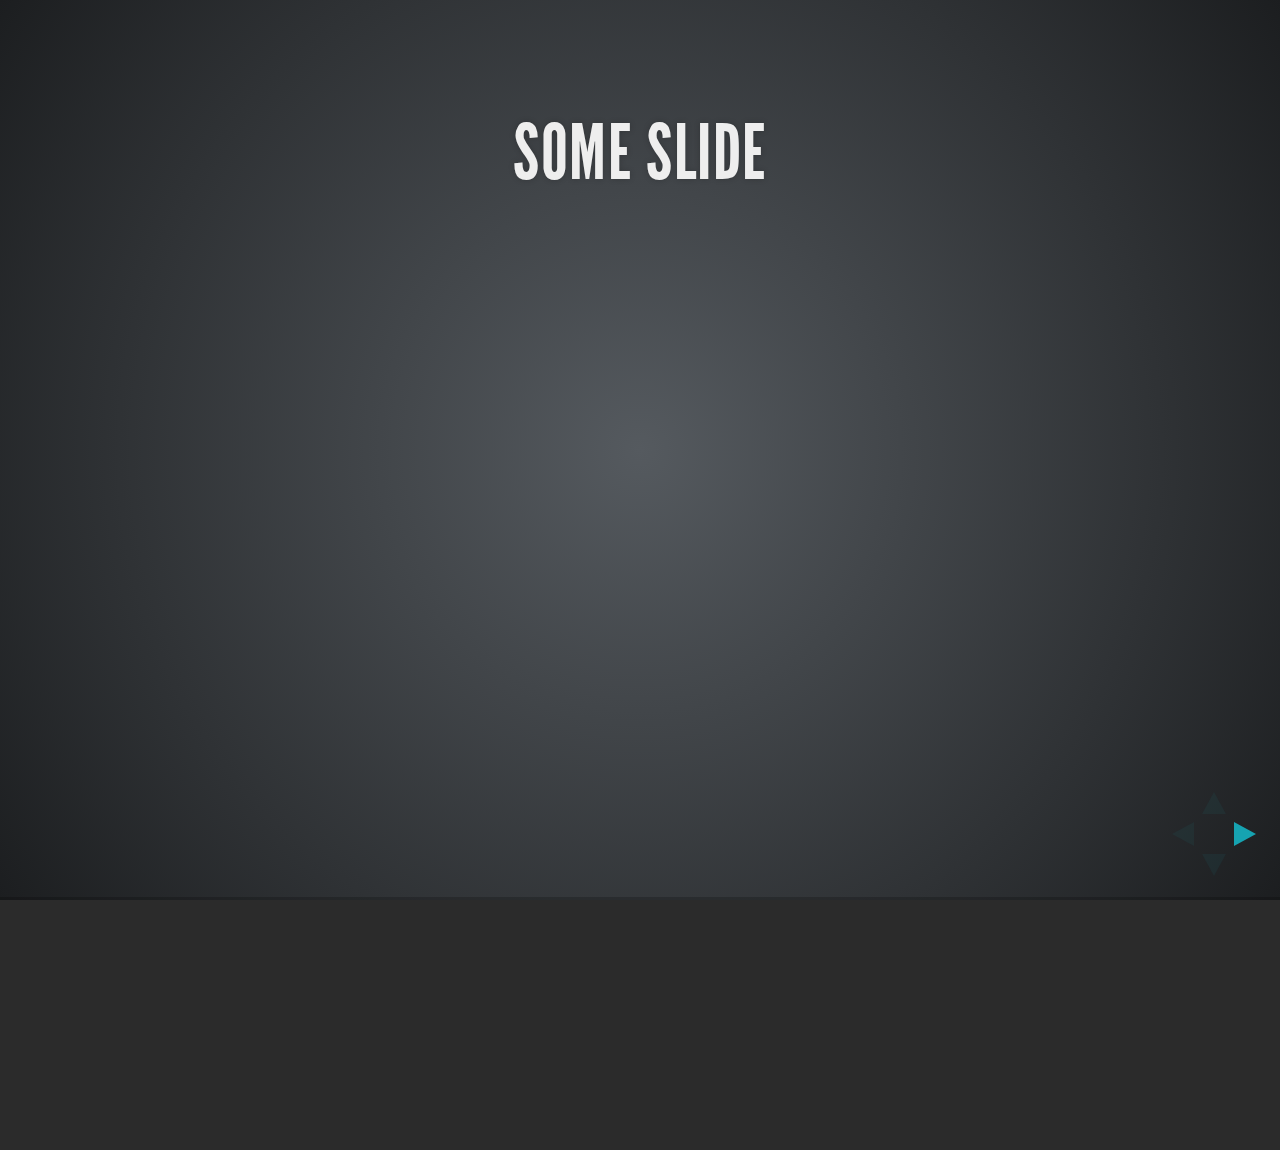
==== 2013-09-14-zgphp-travis/index.html @ 98d449c8 "Initial import" ====
<!doctype html>
<html lang="en">

    <head>
        <meta charset="utf-8">

        <title>Travis CI - Ivan Habunek</title>

        <link rel="stylesheet" href="../reveal.js/css/reveal.css">
        <link rel="stylesheet" href="../reveal.js/css/theme/default.css" id="theme">
        <link rel="stylesheet" href="../reveal.js/lib/css/zenburn.css">
        <link rel="stylesheet" href="style.css">
    </head>

    <body>
        <div class="reveal">

            <div class="slides">
<section>
    <h2>Some Slide</h2>

    <aside class="notes">
        Oh hey, these are some notes. They'll be hidden in your presentation, but you can see them if you open the speaker notes window (hit 's' on your keyboard).
    </aside>
</section>
<section>
    <img class="stretch" src="images/travis-profile.png"></video>
</section>
                <section data-markdown="content.md" data-separator="^\n\n\n" data-vertical="^\n\n"></section>
            </div>
        </div>

        <script src="../reveal.js/lib/js/head.min.js"></script>
        <script src="../reveal.js/js/reveal.js"></script>

        <script>
            Reveal.initialize({
                controls: true,
                progress: true,
                history: true,
                keyboard: true,
                center: false,
                transition: 'linear', // default/cube/page/concave/zoom/linear/fade/none

                // theme: Reveal.getQueryHash().theme,
                // transition: Reveal.getQueryHash().transition || 'default',

                dependencies: [
                    { src: '../reveal.js/lib/js/classList.js', condition: function() { return !document.body.classList; } },
                    { src: '../reveal.js/plugin/markdown/marked.js', condition: function() { return !!document.querySelector( '[data-markdown]' ); } },
                    { src: '../reveal.js/plugin/markdown/markdown.js', condition: function() { return !!document.querySelector( '[data-markdown]' ); } },
                    { src: '../reveal.js/plugin/highlight/highlight.js', async: true, callback: function() { hljs.initHighlightingOnLoad(); } }
                ]
            });

        </script>

    </body>
</html>
---- reveal.js/css/reveal.css ----
@charset "UTF-8";

/*!
 * reveal.js
 * http://lab.hakim.se/reveal-js
 * MIT licensed
 *
 * Copyright (C) 2013 Hakim El Hattab, http://hakim.se
 */


/*********************************************
 * RESET STYLES
 *********************************************/

html, body, .reveal div, .reveal span, .reveal applet, .reveal object, .reveal iframe,
.reveal h1, .reveal h2, .reveal h3, .reveal h4, .reveal h5, .reveal h6, .reveal p, .reveal blockquote, .reveal pre,
.reveal a, .reveal abbr, .reveal acronym, .reveal address, .reveal big, .reveal cite, .reveal code,
.reveal del, .reveal dfn, .reveal em, .reveal img, .reveal ins, .reveal kbd, .reveal q, .reveal s, .reveal samp,
.reveal small, .reveal strike, .reveal strong, .reveal sub, .reveal sup, .reveal tt, .reveal var,
.reveal b, .reveal u, .reveal i, .reveal center,
.reveal dl, .reveal dt, .reveal dd, .reveal ol, .reveal ul, .reveal li,
.reveal fieldset, .reveal form, .reveal label, .reveal legend,
.reveal table, .reveal caption, .reveal tbody, .reveal tfoot, .reveal thead, .reveal tr, .reveal th, .reveal td,
.reveal article, .reveal aside, .reveal canvas, .reveal details, .reveal embed,
.reveal figure, .reveal figcaption, .reveal footer, .reveal header, .reveal hgroup,
.reveal menu, .reveal nav, .reveal output, .reveal ruby, .reveal section, .reveal summary,
.reveal time, .reveal mark, .reveal audio, video {
	margin: 0;
	padding: 0;
	border: 0;
	font-size: 100%;
	font: inherit;
	vertical-align: baseline;
}

.reveal article, .reveal aside, .reveal details, .reveal figcaption, .reveal figure,
.reveal footer, .reveal header, .reveal hgroup, .reveal menu, .reveal nav, .reveal section {
	display: block;
}


/*********************************************
 * GLOBAL STYLES
 *********************************************/

html,
body {
	width: 100%;
	height: 100%;
	overflow: hidden;
}

body {
	position: relative;
	line-height: 1;
}

::selection {
	background: #FF5E99;
	color: #fff;
	text-shadow: none;
}


/*********************************************
 * HEADERS
 *********************************************/

.reveal h1,
.reveal h2,
.reveal h3,
.reveal h4,
.reveal h5,
.reveal h6 {
	-webkit-hyphens: auto;
	   -moz-hyphens: auto;
	        hyphens: auto;

	word-wrap: break-word;
	line-height: 1;
}

.reveal h1 { font-size: 3.77em; }
.reveal h2 { font-size: 2.11em;	}
.reveal h3 { font-size: 1.55em;	}
.reveal h4 { font-size: 1em;	}


/*********************************************
 * VIEW FRAGMENTS
 *********************************************/

.reveal .slides section .fragment {
	opacity: 0;

	-webkit-transition: all .2s ease;
	   -moz-transition: all .2s ease;
	    -ms-transition: all .2s ease;
	     -o-transition: all .2s ease;
	        transition: all .2s ease;
}
	.reveal .slides section .fragment.visible {
		opacity: 1;
	}

.reveal .slides section .fragment.grow {
	opacity: 1;
}
	.reveal .slides section .fragment.grow.visible {
		-webkit-transform: scale( 1.3 );
		   -moz-transform: scale( 1.3 );
		    -ms-transform: scale( 1.3 );
		     -o-transform: scale( 1.3 );
		        transform: scale( 1.3 );
	}

.reveal .slides section .fragment.shrink {
	opacity: 1;
}
	.reveal .slides section .fragment.shrink.visible {
		-webkit-transform: scale( 0.7 );
		   -moz-transform: scale( 0.7 );
		    -ms-transform: scale( 0.7 );
		     -o-transform: scale( 0.7 );
		        transform: scale( 0.7 );
	}

.reveal .slides section .fragment.zoom-in {
	opacity: 0;

	-webkit-transform: scale( 0.1 );
	   -moz-transform: scale( 0.1 );
	    -ms-transform: scale( 0.1 );
	     -o-transform: scale( 0.1 );
	        transform: scale( 0.1 );
}

	.reveal .slides section .fragment.zoom-in.visible {
		opacity: 1;

		-webkit-transform: scale( 1 );
		   -moz-transform: scale( 1 );
		    -ms-transform: scale( 1 );
		     -o-transform: scale( 1 );
		        transform: scale( 1 );
	}

.reveal .slides section .fragment.roll-in {
	opacity: 0;

	-webkit-transform: rotateX( 90deg );
	   -moz-transform: rotateX( 90deg );
	    -ms-transform: rotateX( 90deg );
	     -o-transform: rotateX( 90deg );
	        transform: rotateX( 90deg );
}
	.reveal .slides section .fragment.roll-in.visible {
		opacity: 1;

		-webkit-transform: rotateX( 0 );
		   -moz-transform: rotateX( 0 );
		    -ms-transform: rotateX( 0 );
		     -o-transform: rotateX( 0 );
		        transform: rotateX( 0 );
	}

.reveal .slides section .fragment.fade-out {
	opacity: 1;
}
	.reveal .slides section .fragment.fade-out.visible {
		opacity: 0;
	}

.reveal .slides section .fragment.semi-fade-out {
	opacity: 1;
}
	.reveal .slides section .fragment.semi-fade-out.visible {
		opacity: 0.5;
	}

.reveal .slides section .fragment.highlight-red,
.reveal .slides section .fragment.highlight-green,
.reveal .slides section .fragment.highlight-blue {
	opacity: 1;
}
	.reveal .slides section .fragment.highlight-red.visible {
		color: #ff2c2d
	}
	.reveal .slides section .fragment.highlight-green.visible {
		color: #17ff2e;
	}
	.reveal .slides section .fragment.highlight-blue.visible {
		color: #1b91ff;
	}


/*********************************************
 * DEFAULT ELEMENT STYLES
 *********************************************/

/* Fixes issue in Chrome where italic fonts did not appear when printing to PDF */
.reveal:after {
  content: '';
  font-style: italic;
}

.reveal iframe {
	z-index: 1;
}

/* Ensure certain elements are never larger than the slide itself */
.reveal img,
.reveal video,
.reveal iframe {
	max-width: 95%;
	max-height: 95%;
}

/** Prevents layering issues in certain browser/transition combinations */
.reveal a {
	position: relative;
}

.reveal strong,
.reveal b {
	font-weight: bold;
}

.reveal em,
.reveal i {
	font-style: italic;
}

.reveal ol,
.reveal ul {
	display: inline-block;

	text-align: left;
	margin: 0 0 0 1em;
}

.reveal ol {
	list-style-type: decimal;
}

.reveal ul {
	list-style-type: disc;
}

.reveal ul ul {
	list-style-type: square;
}

.reveal ul ul ul {
	list-style-type: circle;
}

.reveal ul ul,
.reveal ul ol,
.reveal ol ol,
.reveal ol ul {
	display: block;
	margin-left: 40px;
}

.reveal p {
	margin-bottom: 10px;
	line-height: 1.2em;
}

.reveal q,
.reveal blockquote {
	quotes: none;
}

.reveal blockquote {
	display: block;
	position: relative;
	width: 70%;
	margin: 5px auto;
	padding: 5px;

	font-style: italic;
	background: rgba(255, 255, 255, 0.05);
	box-shadow: 0px 0px 2px rgba(0,0,0,0.2);
}
	.reveal blockquote p:first-child,
	.reveal blockquote p:last-child {
		display: inline-block;
	}

.reveal q {
	font-style: italic;
}

.reveal pre {
	display: block;
	position: relative;
	width: 90%;
	margin: 15px auto;

	text-align: left;
	font-size: 0.55em;
	font-family: monospace;
	line-height: 1.2em;

	word-wrap: break-word;

	box-shadow: 0px 0px 6px rgba(0,0,0,0.3);
}
.reveal code {
	font-family: monospace;
}
.reveal pre code {
	padding: 5px;
	overflow: auto;
	max-height: 400px;
	word-wrap: normal;
}
.reveal pre.stretch code {
	height: 100%;
	max-height: 100%;

	-webkit-box-sizing: border-box;
	   -moz-box-sizing: border-box;
	        box-sizing: border-box;
}

.reveal table th,
.reveal table td {
	text-align: left;
	padding-right: .3em;
}

.reveal table th {
	text-shadow: rgb(255,255,255) 1px 1px 2px;
}

.reveal sup {
	vertical-align: super;
}
.reveal sub {
	vertical-align: sub;
}

.reveal small {
	display: inline-block;
	font-size: 0.6em;
	line-height: 1.2em;
	vertical-align: top;
}

.reveal small * {
	vertical-align: top;
}

.reveal .stretch {
	max-width: none;
	max-height: none;
}


/*********************************************
 * CONTROLS
 *********************************************/

.reveal .controls {
	display: none;
	position: fixed;
	width: 110px;
	height: 110px;
	z-index: 30;
	right: 10px;
	bottom: 10px;
}

.reveal .controls div {
	position: absolute;
	opacity: 0.05;
	width: 0;
	height: 0;
	border: 12px solid transparent;

	-moz-transform: scale(.9999);

	-webkit-transition: all 0.2s ease;
	   -moz-transition: all 0.2s ease;
	    -ms-transition: all 0.2s ease;
	     -o-transition: all 0.2s ease;
	        transition: all 0.2s ease;
}

.reveal .controls div.enabled {
	opacity: 0.7;
	cursor: pointer;
}

.reveal .controls div.enabled:active {
	margin-top: 1px;
}

	.reveal .controls div.navigate-left {
		top: 42px;

		border-right-width: 22px;
		border-right-color: #eee;
	}
		.reveal .controls div.navigate-left.fragmented {
			opacity: 0.3;
		}

	.reveal .controls div.navigate-right {
		left: 74px;
		top: 42px;

		border-left-width: 22px;
		border-left-color: #eee;
	}
		.reveal .controls div.navigate-right.fragmented {
			opacity: 0.3;
		}

	.reveal .controls div.navigate-up {
		left: 42px;

		border-bottom-width: 22px;
		border-bottom-color: #eee;
	}
		.reveal .controls div.navigate-up.fragmented {
			opacity: 0.3;
		}

	.reveal .controls div.navigate-down {
		left: 42px;
		top: 74px;

		border-top-width: 22px;
		border-top-color: #eee;
	}
		.reveal .controls div.navigate-down.fragmented {
			opacity: 0.3;
		}


/*********************************************
 * PROGRESS BAR
 *********************************************/

.reveal .progress {
	position: fixed;
	display: none;
	height: 3px;
	width: 100%;
	bottom: 0;
	left: 0;
	z-index: 10;
}
	.reveal .progress:after {
		content: '';
		display: 'block';
		position: absolute;
		height: 20px;
		width: 100%;
		top: -20px;
	}
	.reveal .progress span {
		display: block;
		height: 100%;
		width: 0px;

		-webkit-transition: width 800ms cubic-bezier(0.260, 0.860, 0.440, 0.985);
		   -moz-transition: width 800ms cubic-bezier(0.260, 0.860, 0.440, 0.985);
		    -ms-transition: width 800ms cubic-bezier(0.260, 0.860, 0.440, 0.985);
		     -o-transition: width 800ms cubic-bezier(0.260, 0.860, 0.440, 0.985);
		        transition: width 800ms cubic-bezier(0.260, 0.860, 0.440, 0.985);
	}


/*********************************************
 * SLIDES
 *********************************************/

.reveal {
	position: relative;
	width: 100%;
	height: 100%;

	-ms-touch-action: none;
}

.reveal .slides {
	position: absolute;
	width: 100%;
	height: 100%;
	left: 50%;
	top: 50%;

	overflow: visible;
	z-index: 1;
	text-align: center;

	-webkit-transition: -webkit-perspective .4s ease;
	   -moz-transition: -moz-perspective .4s ease;
	    -ms-transition: -ms-perspective .4s ease;
	     -o-transition: -o-perspective .4s ease;
	        transition: perspective .4s ease;

	-webkit-perspective: 600px;
	   -moz-perspective: 600px;
	    -ms-perspective: 600px;
	        perspective: 600px;

	-webkit-perspective-origin: 0px -100px;
	   -moz-perspective-origin: 0px -100px;
	    -ms-perspective-origin: 0px -100px;
	        perspective-origin: 0px -100px;
}

.reveal .slides>section,
.reveal .slides>section>section {
	display: none;
	position: absolute;
	width: 100%;
	padding: 20px 0px;

	z-index: 10;
	line-height: 1.2em;
	font-weight: normal;

	-webkit-transform-style: preserve-3d;
	   -moz-transform-style: preserve-3d;
	    -ms-transform-style: preserve-3d;
	        transform-style: preserve-3d;

	-webkit-transition: -webkit-transform-origin 800ms cubic-bezier(0.260, 0.860, 0.440, 0.985),
						-webkit-transform 800ms cubic-bezier(0.260, 0.860, 0.440, 0.985),
						visibility 800ms cubic-bezier(0.260, 0.860, 0.440, 0.985),
						opacity 800ms cubic-bezier(0.260, 0.860, 0.440, 0.985);
	   -moz-transition: -moz-transform-origin 800ms cubic-bezier(0.260, 0.860, 0.440, 0.985),
						-moz-transform 800ms cubic-bezier(0.260, 0.860, 0.440, 0.985),
						visibility 800ms cubic-bezier(0.260, 0.860, 0.440, 0.985),
						opacity 800ms cubic-bezier(0.260, 0.860, 0.440, 0.985);
	    -ms-transition: -ms-transform-origin 800ms cubic-bezier(0.260, 0.860, 0.440, 0.985),
						-ms-transform 800ms cubic-bezier(0.260, 0.860, 0.440, 0.985),
						visibility 800ms cubic-bezier(0.260, 0.860, 0.440, 0.985),
						opacity 800ms cubic-bezier(0.260, 0.860, 0.440, 0.985);
	     -o-transition: -o-transform-origin 800ms cubic-bezier(0.260, 0.860, 0.440, 0.985),
						-o-transform 800ms cubic-bezier(0.260, 0.860, 0.440, 0.985),
						visibility 800ms cubic-bezier(0.260, 0.860, 0.440, 0.985),
						opacity 800ms cubic-bezier(0.260, 0.860, 0.440, 0.985);
	        transition: transform-origin 800ms cubic-bezier(0.260, 0.860, 0.440, 0.985),
						transform 800ms cubic-bezier(0.260, 0.860, 0.440, 0.985),
						visibility 800ms cubic-bezier(0.260, 0.860, 0.440, 0.985),
						opacity 800ms cubic-bezier(0.260, 0.860, 0.440, 0.985);
}

/* Global transition speed settings */
.reveal[data-transition-speed="fast"] .slides section {
	-webkit-transition-duration: 400ms;
	   -moz-transition-duration: 400ms;
	    -ms-transition-duration: 400ms;
	        transition-duration: 400ms;
}
.reveal[data-transition-speed="slow"] .slides section {
	-webkit-transition-duration: 1200ms;
	   -moz-transition-duration: 1200ms;
	    -ms-transition-duration: 1200ms;
	        transition-duration: 1200ms;
}

/* Slide-specific transition speed overrides */
.reveal .slides section[data-transition-speed="fast"] {
	-webkit-transition-duration: 400ms;
	   -moz-transition-duration: 400ms;
	    -ms-transition-duration: 400ms;
	        transition-duration: 400ms;
}
.reveal .slides section[data-transition-speed="slow"] {
	-webkit-transition-duration: 1200ms;
	   -moz-transition-duration: 1200ms;
	    -ms-transition-duration: 1200ms;
	        transition-duration: 1200ms;
}

.reveal .slides>section {
	left: -50%;
	top: -50%;
}

.reveal .slides>section.stack {
	padding-top: 0;
	padding-bottom: 0;
}

.reveal .slides>section.present,
.reveal .slides>section>section.present {
	display: block;
	z-index: 11;
	opacity: 1;
}

.reveal.center,
.reveal.center .slides,
.reveal.center .slides section {
	min-height: auto !important;
}

/* Don't allow interaction with invisible slides */
.reveal .slides>section.future,
.reveal .slides>section>section.future,
.reveal .slides>section.past,
.reveal .slides>section>section.past {
	pointer-events: none;
}

.reveal.overview .slides>section,
.reveal.overview .slides>section>section {
	pointer-events: auto;
}



/*********************************************
 * DEFAULT TRANSITION
 *********************************************/

.reveal .slides>section[data-transition=default].past,
.reveal .slides>section.past {
	display: block;
	opacity: 0;

	-webkit-transform: translate3d(-100%, 0, 0) rotateY(-90deg) translate3d(-100%, 0, 0);
	   -moz-transform: translate3d(-100%, 0, 0) rotateY(-90deg) translate3d(-100%, 0, 0);
	    -ms-transform: translate3d(-100%, 0, 0) rotateY(-90deg) translate3d(-100%, 0, 0);
	        transform: translate3d(-100%, 0, 0) rotateY(-90deg) translate3d(-100%, 0, 0);
}
.reveal .slides>section[data-transition=default].future,
.reveal .slides>section.future {
	display: block;
	opacity: 0;

	-webkit-transform: translate3d(100%, 0, 0) rotateY(90deg) translate3d(100%, 0, 0);
	   -moz-transform: translate3d(100%, 0, 0) rotateY(90deg) translate3d(100%, 0, 0);
	    -ms-transform: translate3d(100%, 0, 0) rotateY(90deg) translate3d(100%, 0, 0);
	        transform: translate3d(100%, 0, 0) rotateY(90deg) translate3d(100%, 0, 0);
}

.reveal .slides>section>section[data-transition=default].past,
.reveal .slides>section>section.past {
	display: block;
	opacity: 0;

	-webkit-transform: translate3d(0, -300px, 0) rotateX(70deg) translate3d(0, -300px, 0);
	   -moz-transform: translate3d(0, -300px, 0) rotateX(70deg) translate3d(0, -300px, 0);
	    -ms-transform: translate3d(0, -300px, 0) rotateX(70deg) translate3d(0, -300px, 0);
	        transform: translate3d(0, -300px, 0) rotateX(70deg) translate3d(0, -300px, 0);
}
.reveal .slides>section>section[data-transition=default].future,
.reveal .slides>section>section.future {
	display: block;
	opacity: 0;

	-webkit-transform: translate3d(0, 300px, 0) rotateX(-70deg) translate3d(0, 300px, 0);
	   -moz-transform: translate3d(0, 300px, 0) rotateX(-70deg) translate3d(0, 300px, 0);
	    -ms-transform: translate3d(0, 300px, 0) rotateX(-70deg) translate3d(0, 300px, 0);
	        transform: translate3d(0, 300px, 0) rotateX(-70deg) translate3d(0, 300px, 0);
}


/*********************************************
 * CONCAVE TRANSITION
 *********************************************/

.reveal .slides>section[data-transition=concave].past,
.reveal.concave  .slides>section.past {
	-webkit-transform: translate3d(-100%, 0, 0) rotateY(90deg) translate3d(-100%, 0, 0);
	   -moz-transform: translate3d(-100%, 0, 0) rotateY(90deg) translate3d(-100%, 0, 0);
	    -ms-transform: translate3d(-100%, 0, 0) rotateY(90deg) translate3d(-100%, 0, 0);
	        transform: translate3d(-100%, 0, 0) rotateY(90deg) translate3d(-100%, 0, 0);
}
.reveal .slides>section[data-transition=concave].future,
.reveal.concave .slides>section.future {
	-webkit-transform: translate3d(100%, 0, 0) rotateY(-90deg) translate3d(100%, 0, 0);
	   -moz-transform: translate3d(100%, 0, 0) rotateY(-90deg) translate3d(100%, 0, 0);
	    -ms-transform: translate3d(100%, 0, 0) rotateY(-90deg) translate3d(100%, 0, 0);
	        transform: translate3d(100%, 0, 0) rotateY(-90deg) translate3d(100%, 0, 0);
}

.reveal .slides>section>section[data-transition=concave].past,
.reveal.concave .slides>section>section.past {
	-webkit-transform: translate3d(0, -80%, 0) rotateX(-70deg) translate3d(0, -80%, 0);
	   -moz-transform: translate3d(0, -80%, 0) rotateX(-70deg) translate3d(0, -80%, 0);
	    -ms-transform: translate3d(0, -80%, 0) rotateX(-70deg) translate3d(0, -80%, 0);
	        transform: translate3d(0, -80%, 0) rotateX(-70deg) translate3d(0, -80%, 0);
}
.reveal .slides>section>section[data-transition=concave].future,
.reveal.concave .slides>section>section.future {
	-webkit-transform: translate3d(0, 80%, 0) rotateX(70deg) translate3d(0, 80%, 0);
	   -moz-transform: translate3d(0, 80%, 0) rotateX(70deg) translate3d(0, 80%, 0);
	    -ms-transform: translate3d(0, 80%, 0) rotateX(70deg) translate3d(0, 80%, 0);
	        transform: translate3d(0, 80%, 0) rotateX(70deg) translate3d(0, 80%, 0);
}


/*********************************************
 * ZOOM TRANSITION
 *********************************************/

.reveal .slides>section[data-transition=zoom].past,
.reveal.zoom .slides>section.past {
	opacity: 0;
	visibility: hidden;

	-webkit-transform: scale(16);
	   -moz-transform: scale(16);
	    -ms-transform: scale(16);
	     -o-transform: scale(16);
	        transform: scale(16);
}
.reveal .slides>section[data-transition=zoom].future,
.reveal.zoom .slides>section.future {
	opacity: 0;
	visibility: hidden;

	-webkit-transform: scale(0.2);
	   -moz-transform: scale(0.2);
	    -ms-transform: scale(0.2);
	     -o-transform: scale(0.2);
	        transform: scale(0.2);
}

.reveal .slides>section>section[data-transition=zoom].past,
.reveal.zoom .slides>section>section.past {
	-webkit-transform: translate(0, -150%);
	   -moz-transform: translate(0, -150%);
	    -ms-transform: translate(0, -150%);
	     -o-transform: translate(0, -150%);
	        transform: translate(0, -150%);
}
.reveal .slides>section>section[data-transition=zoom].future,
.reveal.zoom .slides>section>section.future {
	-webkit-transform: translate(0, 150%);
	   -moz-transform: translate(0, 150%);
	    -ms-transform: translate(0, 150%);
	     -o-transform: translate(0, 150%);
	        transform: translate(0, 150%);
}


/*********************************************
 * LINEAR TRANSITION
 *********************************************/

.reveal.linear section {
	-webkit-backface-visibility: hidden;
	   -moz-backface-visibility: hidden;
	    -ms-backface-visibility: hidden;
	        backface-visibility: hidden;
}

.reveal .slides>section[data-transition=linear].past,
.reveal.linear .slides>section.past {
	-webkit-transform: translate(-150%, 0);
	   -moz-transform: translate(-150%, 0);
	    -ms-transform: translate(-150%, 0);
	     -o-transform: translate(-150%, 0);
	        transform: translate(-150%, 0);
}
.reveal .slides>section[data-transition=linear].future,
.reveal.linear .slides>section.future {
	-webkit-transform: translate(150%, 0);
	   -moz-transform: translate(150%, 0);
	    -ms-transform: translate(150%, 0);
	     -o-transform: translate(150%, 0);
	        transform: translate(150%, 0);
}

.reveal .slides>section>section[data-transition=linear].past,
.reveal.linear .slides>section>section.past {
	-webkit-transform: translate(0, -150%);
	   -moz-transform: translate(0, -150%);
	    -ms-transform: translate(0, -150%);
	     -o-transform: translate(0, -150%);
	        transform: translate(0, -150%);
}
.reveal .slides>section>section[data-transition=linear].future,
.reveal.linear .slides>section>section.future {
	-webkit-transform: translate(0, 150%);
	   -moz-transform: translate(0, 150%);
	    -ms-transform: translate(0, 150%);
	     -o-transform: translate(0, 150%);
	        transform: translate(0, 150%);
}


/*********************************************
 * CUBE TRANSITION
 *********************************************/

.reveal.cube .slides {
	-webkit-perspective: 1300px;
	   -moz-perspective: 1300px;
	    -ms-perspective: 1300px;
	        perspective: 1300px;
}

.reveal.cube .slides section {
	padding: 30px;
	min-height: 700px;

	-webkit-backface-visibility: hidden;
	   -moz-backface-visibility: hidden;
	    -ms-backface-visibility: hidden;
	        backface-visibility: hidden;

	-webkit-box-sizing: border-box;
	   -moz-box-sizing: border-box;
	        box-sizing: border-box;
}
	.reveal.center.cube .slides section {
		min-height: auto;
	}
	.reveal.cube .slides section:not(.stack):before {
		content: '';
		position: absolute;
		display: block;
		width: 100%;
		height: 100%;
		left: 0;
		top: 0;
		background: rgba(0,0,0,0.1);
		border-radius: 4px;

		-webkit-transform: translateZ( -20px );
		   -moz-transform: translateZ( -20px );
		    -ms-transform: translateZ( -20px );
		     -o-transform: translateZ( -20px );
		        transform: translateZ( -20px );
	}
	.reveal.cube .slides section:not(.stack):after {
		content: '';
		position: absolute;
		display: block;
		width: 90%;
		height: 30px;
		left: 5%;
		bottom: 0;
		background: none;
		z-index: 1;

		border-radius: 4px;
		box-shadow: 0px 95px 25px rgba(0,0,0,0.2);

		-webkit-transform: translateZ(-90px) rotateX( 65deg );
		   -moz-transform: translateZ(-90px) rotateX( 65deg );
		    -ms-transform: translateZ(-90px) rotateX( 65deg );
		     -o-transform: translateZ(-90px) rotateX( 65deg );
		        transform: translateZ(-90px) rotateX( 65deg );
	}

.reveal.cube .slides>section.stack {
	padding: 0;
	background: none;
}

.reveal.cube .slides>section.past {
	-webkit-transform-origin: 100% 0%;
	   -moz-transform-origin: 100% 0%;
	    -ms-transform-origin: 100% 0%;
	        transform-origin: 100% 0%;

	-webkit-transform: translate3d(-100%, 0, 0) rotateY(-90deg);
	   -moz-transform: translate3d(-100%, 0, 0) rotateY(-90deg);
	    -ms-transform: translate3d(-100%, 0, 0) rotateY(-90deg);
	        transform: translate3d(-100%, 0, 0) rotateY(-90deg);
}

.reveal.cube .slides>section.future {
	-webkit-transform-origin: 0% 0%;
	   -moz-transform-origin: 0% 0%;
	    -ms-transform-origin: 0% 0%;
	        transform-origin: 0% 0%;

	-webkit-transform: translate3d(100%, 0, 0) rotateY(90deg);
	   -moz-transform: translate3d(100%, 0, 0) rotateY(90deg);
	    -ms-transform: translate3d(100%, 0, 0) rotateY(90deg);
	        transform: translate3d(100%, 0, 0) rotateY(90deg);
}

.reveal.cube .slides>section>section.past {
	-webkit-transform-origin: 0% 100%;
	   -moz-transform-origin: 0% 100%;
	    -ms-transform-origin: 0% 100%;
	        transform-origin: 0% 100%;

	-webkit-transform: translate3d(0, -100%, 0) rotateX(90deg);
	   -moz-transform: translate3d(0, -100%, 0) rotateX(90deg);
	    -ms-transform: translate3d(0, -100%, 0) rotateX(90deg);
	        transform: translate3d(0, -100%, 0) rotateX(90deg);
}

.reveal.cube .slides>section>section.future {
	-webkit-transform-origin: 0% 0%;
	   -moz-transform-origin: 0% 0%;
	    -ms-transform-origin: 0% 0%;
	        transform-origin: 0% 0%;

	-webkit-transform: translate3d(0, 100%, 0) rotateX(-90deg);
	   -moz-transform: translate3d(0, 100%, 0) rotateX(-90deg);
	    -ms-transform: translate3d(0, 100%, 0) rotateX(-90deg);
	        transform: translate3d(0, 100%, 0) rotateX(-90deg);
}


/*********************************************
 * PAGE TRANSITION
 *********************************************/

.reveal.page .slides {
	-webkit-perspective-origin: 0% 50%;
	   -moz-perspective-origin: 0% 50%;
	    -ms-perspective-origin: 0% 50%;
	        perspective-origin: 0% 50%;

	-webkit-perspective: 3000px;
	   -moz-perspective: 3000px;
	    -ms-perspective: 3000px;
	        perspective: 3000px;
}

.reveal.page .slides section {
	padding: 30px;
	min-height: 700px;

	-webkit-box-sizing: border-box;
	   -moz-box-sizing: border-box;
	        box-sizing: border-box;
}
	.reveal.page .slides section.past {
		z-index: 12;
	}
	.reveal.page .slides section:not(.stack):before {
		content: '';
		position: absolute;
		display: block;
		width: 100%;
		height: 100%;
		left: 0;
		top: 0;
		background: rgba(0,0,0,0.1);

		-webkit-transform: translateZ( -20px );
		   -moz-transform: translateZ( -20px );
		    -ms-transform: translateZ( -20px );
		     -o-transform: translateZ( -20px );
		        transform: translateZ( -20px );
	}
	.reveal.page .slides section:not(.stack):after {
		content: '';
		position: absolute;
		display: block;
		width: 90%;
		height: 30px;
		left: 5%;
		bottom: 0;
		background: none;
		z-index: 1;

		border-radius: 4px;
		box-shadow: 0px 95px 25px rgba(0,0,0,0.2);

		-webkit-transform: translateZ(-90px) rotateX( 65deg );
	}

.reveal.page .slides>section.stack {
	padding: 0;
	background: none;
}

.reveal.page .slides>section.past {
	-webkit-transform-origin: 0% 0%;
	   -moz-transform-origin: 0% 0%;
	    -ms-transform-origin: 0% 0%;
	        transform-origin: 0% 0%;

	-webkit-transform: translate3d(-40%, 0, 0) rotateY(-80deg);
	   -moz-transform: translate3d(-40%, 0, 0) rotateY(-80deg);
	    -ms-transform: translate3d(-40%, 0, 0) rotateY(-80deg);
	        transform: translate3d(-40%, 0, 0) rotateY(-80deg);
}

.reveal.page .slides>section.future {
	-webkit-transform-origin: 100% 0%;
	   -moz-transform-origin: 100% 0%;
	    -ms-transform-origin: 100% 0%;
	        transform-origin: 100% 0%;

	-webkit-transform: translate3d(0, 0, 0);
	   -moz-transform: translate3d(0, 0, 0);
	    -ms-transform: translate3d(0, 0, 0);
	        transform: translate3d(0, 0, 0);
}

.reveal.page .slides>section>section.past {
	-webkit-transform-origin: 0% 0%;
	   -moz-transform-origin: 0% 0%;
	    -ms-transform-origin: 0% 0%;
	        transform-origin: 0% 0%;

	-webkit-transform: translate3d(0, -40%, 0) rotateX(80deg);
	   -moz-transform: translate3d(0, -40%, 0) rotateX(80deg);
	    -ms-transform: translate3d(0, -40%, 0) rotateX(80deg);
	        transform: translate3d(0, -40%, 0) rotateX(80deg);
}

.reveal.page .slides>section>section.future {
	-webkit-transform-origin: 0% 100%;
	   -moz-transform-origin: 0% 100%;
	    -ms-transform-origin: 0% 100%;
	        transform-origin: 0% 100%;

	-webkit-transform: translate3d(0, 0, 0);
	   -moz-transform: translate3d(0, 0, 0);
	    -ms-transform: translate3d(0, 0, 0);
	        transform: translate3d(0, 0, 0);
}


/*********************************************
 * FADE TRANSITION
 *********************************************/

.reveal .slides section[data-transition=fade],
.reveal.fade .slides section,
.reveal.fade .slides>section>section {
    -webkit-transform: none;
	   -moz-transform: none;
	    -ms-transform: none;
	     -o-transform: none;
	        transform: none;

	-webkit-transition: opacity 0.5s;
	   -moz-transition: opacity 0.5s;
	    -ms-transition: opacity 0.5s;
	     -o-transition: opacity 0.5s;
	        transition: opacity 0.5s;
}


.reveal.fade.overview .slides section,
.reveal.fade.overview .slides>section>section,
.reveal.fade.exit-overview .slides section,
.reveal.fade.exit-overview .slides>section>section {
	-webkit-transition: none;
	   -moz-transition: none;
	    -ms-transition: none;
	     -o-transition: none;
	        transition: none;
}


/*********************************************
 * NO TRANSITION
 *********************************************/

.reveal .slides section[data-transition=none],
.reveal.none .slides section {
	-webkit-transform: none;
	   -moz-transform: none;
	    -ms-transform: none;
	     -o-transform: none;
	        transform: none;

	-webkit-transition: none;
	   -moz-transition: none;
	    -ms-transition: none;
	     -o-transition: none;
	        transition: none;
}


/*********************************************
 * OVERVIEW
 *********************************************/

.reveal.overview .slides {
	-webkit-perspective-origin: 0% 0%;
	   -moz-perspective-origin: 0% 0%;
	    -ms-perspective-origin: 0% 0%;
	        perspective-origin: 0% 0%;

	-webkit-perspective: 700px;
	   -moz-perspective: 700px;
	    -ms-perspective: 700px;
	        perspective: 700px;
}

.reveal.overview .slides section {
	height: 600px;
	top: -300px !important;
	overflow: hidden;
	opacity: 1 !important;
	visibility: visible !important;
	cursor: pointer;
	background: rgba(0,0,0,0.1);
}
.reveal.overview .slides section .fragment {
	opacity: 1;
}
.reveal.overview .slides section:after,
.reveal.overview .slides section:before {
	display: none !important;
}
.reveal.overview .slides section>section {
	opacity: 1;
	cursor: pointer;
}
	.reveal.overview .slides section:hover {
		background: rgba(0,0,0,0.3);
	}
	.reveal.overview .slides section.present {
		background: rgba(0,0,0,0.3);
	}
.reveal.overview .slides>section.stack {
	padding: 0;
	top: 0 !important;
	background: none;
	overflow: visible;
}


/*********************************************
 * PAUSED MODE
 *********************************************/

.reveal .pause-overlay {
	position: absolute;
	top: 0;
	left: 0;
	width: 100%;
	height: 100%;
	background: black;
	visibility: hidden;
	opacity: 0;
	z-index: 100;

	-webkit-transition: all 1s ease;
	   -moz-transition: all 1s ease;
	    -ms-transition: all 1s ease;
	     -o-transition: all 1s ease;
	        transition: all 1s ease;
}
.reveal.paused .pause-overlay {
	visibility: visible;
	opacity: 1;
}


/*********************************************
 * FALLBACK
 *********************************************/

.no-transforms {
	overflow-y: auto;
}

.no-transforms .reveal .slides {
	position: relative;
	width: 80%;
	height: auto !important;
	top: 0;
	left: 50%;
	margin: 0;
	text-align: center;
}

.no-transforms .reveal .controls,
.no-transforms .reveal .progress {
	display: none !important;
}

.no-transforms .reveal .slides section {
	display: block !important;
	opacity: 1 !important;
	position: relative !important;
	height: auto;
	min-height: auto;
	top: 0;
	left: -50%;
	margin: 70px 0;

	-webkit-transform: none;
	   -moz-transform: none;
	    -ms-transform: none;
	     -o-transform: none;
	        transform: none;
}

.no-transforms .reveal .slides section section {
	left: 0;
}

.reveal .no-transition,
.reveal .no-transition * {
	-webkit-transition: none !important;
	   -moz-transition: none !important;
	    -ms-transition: none !important;
	     -o-transition: none !important;
	        transition: none !important;
}


/*********************************************
 * BACKGROUND STATES [DEPRECATED]
 *********************************************/

.reveal .state-background {
	position: absolute;
	width: 100%;
	height: 100%;
	background: rgba( 0, 0, 0, 0 );

	-webkit-transition: background 800ms ease;
	   -moz-transition: background 800ms ease;
	    -ms-transition: background 800ms ease;
	     -o-transition: background 800ms ease;
	        transition: background 800ms ease;
}
.alert .reveal .state-background {
	background: rgba( 200, 50, 30, 0.6 );
}
.soothe .reveal .state-background {
	background: rgba( 50, 200, 90, 0.4 );
}
.blackout .reveal .state-background {
	background: rgba( 0, 0, 0, 0.6 );
}
.whiteout .reveal .state-background {
	background: rgba( 255, 255, 255, 0.6 );
}
.cobalt .reveal .state-background {
	background: rgba( 22, 152, 213, 0.6 );
}
.mint .reveal .state-background {
	background: rgba( 22, 213, 75, 0.6 );
}
.submerge .reveal .state-background {
	background: rgba( 12, 25, 77, 0.6);
}
.lila .reveal .state-background {
	background: rgba( 180, 50, 140, 0.6 );
}
.sunset .reveal .state-background {
	background: rgba( 255, 122, 0, 0.6 );
}


/*********************************************
 * PER-SLIDE BACKGROUNDS
 *********************************************/

.reveal>.backgrounds {
	position: absolute;
	width: 100%;
	height: 100%;
}
	.reveal .slide-background {
		position: absolute;
		width: 100%;
		height: 100%;
		opacity: 0;
		visibility: hidden;

		background-color: rgba( 0, 0, 0, 0 );
		background-position: 50% 50%;
		background-repeat: no-repeat;
		background-size: cover;

		-webkit-transition: all 600ms cubic-bezier(0.260, 0.860, 0.440, 0.985);
		   -moz-transition: all 600ms cubic-bezier(0.260, 0.860, 0.440, 0.985);
		    -ms-transition: all 600ms cubic-bezier(0.260, 0.860, 0.440, 0.985);
		     -o-transition: all 600ms cubic-bezier(0.260, 0.860, 0.440, 0.985);
		        transition: all 600ms cubic-bezier(0.260, 0.860, 0.440, 0.985);
	}
	.reveal .slide-background.present {
		opacity: 1;
		visibility: visible;
	}

	.print-pdf .reveal .slide-background {
		opacity: 1 !important;
		visibility: visible !important;
	}

/* Immediate transition style */
.reveal[data-background-transition=none]>.backgrounds .slide-background,
.reveal>.backgrounds .slide-background[data-background-transition=none] {
	-webkit-transition: none;
	   -moz-transition: none;
	    -ms-transition: none;
	     -o-transition: none;
	        transition: none;
}

/* Linear sliding transition style */
.reveal[data-background-transition=slide]>.backgrounds .slide-background,
.reveal>.backgrounds .slide-background[data-background-transition=slide] {
	opacity: 1;

	-webkit-backface-visibility: hidden;
	   -moz-backface-visibility: hidden;
	    -ms-backface-visibility: hidden;
	        backface-visibility: hidden;

	-webkit-transition-duration: 800ms;
	   -moz-transition-duration: 800ms;
	    -ms-transition-duration: 800ms;
	     -o-transition-duration: 800ms;
	        transition-duration: 800ms;
}
	.reveal[data-background-transition=slide]>.backgrounds .slide-background.past,
	.reveal>.backgrounds .slide-background.past[data-background-transition=slide] {
		-webkit-transform: translate(-100%, 0);
		   -moz-transform: translate(-100%, 0);
		    -ms-transform: translate(-100%, 0);
		     -o-transform: translate(-100%, 0);
		        transform: translate(-100%, 0);
	}
	.reveal[data-background-transition=slide]>.backgrounds .slide-background.future,
	.reveal>.backgrounds .slide-background.future[data-background-transition=slide] {
		-webkit-transform: translate(100%, 0);
		   -moz-transform: translate(100%, 0);
		    -ms-transform: translate(100%, 0);
		     -o-transform: translate(100%, 0);
		        transform: translate(100%, 0);
	}

	.reveal[data-background-transition=slide]>.backgrounds .slide-background>.slide-background.past,
	.reveal>.backgrounds .slide-background>.slide-background.past[data-background-transition=slide] {
		-webkit-transform: translate(0, -100%);
		   -moz-transform: translate(0, -100%);
		    -ms-transform: translate(0, -100%);
		     -o-transform: translate(0, -100%);
		        transform: translate(0, -100%);
	}
	.reveal[data-background-transition=slide]>.backgrounds .slide-background>.slide-background.future,
	.reveal>.backgrounds .slide-background>.slide-background.future[data-background-transition=slide] {
		-webkit-transform: translate(0, 100%);
		   -moz-transform: translate(0, 100%);
		    -ms-transform: translate(0, 100%);
		     -o-transform: translate(0, 100%);
		        transform: translate(0, 100%);
	}


/* Global transition speed settings */
.reveal[data-transition-speed="fast"]>.backgrounds .slide-background {
	-webkit-transition-duration: 400ms;
	   -moz-transition-duration: 400ms;
	    -ms-transition-duration: 400ms;
	        transition-duration: 400ms;
}
.reveal[data-transition-speed="slow"]>.backgrounds .slide-background {
	-webkit-transition-duration: 1200ms;
	   -moz-transition-duration: 1200ms;
	    -ms-transition-duration: 1200ms;
	        transition-duration: 1200ms;
}


/*********************************************
 * RTL SUPPORT
 *********************************************/

.reveal.rtl .slides,
.reveal.rtl .slides h1,
.reveal.rtl .slides h2,
.reveal.rtl .slides h3,
.reveal.rtl .slides h4,
.reveal.rtl .slides h5,
.reveal.rtl .slides h6 {
	direction: rtl;
	font-family: sans-serif;
}

.reveal.rtl pre,
.reveal.rtl code {
	direction: ltr;
}

.reveal.rtl ol,
.reveal.rtl ul {
	text-align: right;
}

.reveal.rtl .progress span {
	float: right
}


/*********************************************
 * LINK PREVIEW OVERLAY
 *********************************************/

 .reveal .preview-link-overlay {
 	position: absolute;
 	top: 0;
 	left: 0;
 	width: 100%;
 	height: 100%;
 	z-index: 1000;
 	background: rgba( 0, 0, 0, 0.9 );
 	opacity: 0;
 	visibility: hidden;

 	-webkit-transition: all 0.3s ease;
 	   -moz-transition: all 0.3s ease;
 	    -ms-transition: all 0.3s ease;
 	        transition: all 0.3s ease;
 }
 	.reveal .preview-link-overlay.visible {
 		opacity: 1;
 		visibility: visible;
 	}

 	.reveal .preview-link-overlay .spinner {
 		position: absolute;
 		display: block;
 		top: 50%;
 		left: 50%;
 		width: 32px;
 		height: 32px;
 		margin: -16px 0 0 -16px;
 		z-index: 10;
 		background-image: url([data-uri]%2F%2F%2F6%2Bvr8nJybW1tcDAwOjo6Nvb26ioqKOjo7Ozs%2FLy8vz8%2FAAAAAAAAAAAACH%2FC05FVFNDQVBFMi4wAwEAAAAh%2FhpDcmVhdGVkIHdpdGggYWpheGxvYWQuaW5mbwAh%[base64]%2FV%2FnmOM82XiHRLYKhKP1oZmADdEAAAh%2BQQJCgAAACwAAAAAIAAgAAAE6hDISWlZpOrNp1lGNRSdRpDUolIGw5RUYhhHukqFu8DsrEyqnWThGvAmhVlteBvojpTDDBUEIFwMFBRAmBkSgOrBFZogCASwBDEY%2FCZSg7GSE0gSCjQBMVG023xWBhklAnoEdhQEfyNqMIcKjhRsjEdnezB%2BA4k8gTwJhFuiW4dokXiloUepBAp5qaKpp6%2BHo7aWW54wl7obvEe0kRuoplCGepwSx2jJvqHEmGt6whJpGpfJCHmOoNHKaHx61WiSR92E4lbFoq%2BB6QDtuetcaBPnW6%2BO7wDHpIiK9SaVK5GgV543tzjgGcghAgAh%[base64]%2B%2BG%2Bw48edZPK%2BM6hLJpQg484enXIdQFSS1u6UhksENEQAAIfkECQoAAAAsAAAAACAAIAAABOcQyEmpGKLqzWcZRVUQnZYg1aBSh2GUVEIQ2aQOE%2BG%2BcD4ntpWkZQj1JIiZIogDFFyHI0UxQwFugMSOFIPJftfVAEoZLBbcLEFhlQiqGp1Vd140AUklUN3eCA51C1EWMzMCezCBBmkxVIVHBWd3HHl9JQOIJSdSnJ0TDKChCwUJjoWMPaGqDKannasMo6WnM562R5YluZRwur0wpgqZE7NKUm%2BFNRPIhjBJxKZteWuIBMN4zRMIVIhffcgojwCF117i4nlLnY5ztRLsnOk%2BaV%2BoJY7V7m76PdkS4trKcdg0Zc0tTcKkRAAAIfkECQoAAAAsAAAAACAAIAAABO4QyEkpKqjqzScpRaVkXZWQEximw1BSCUEIlDohrft6cpKCk5xid5MNJTaAIkekKGQkWyKHkvhKsR7ARmitkAYDYRIbUQRQjWBwJRzChi9CRlBcY1UN4g0%[base64]%[base64]%2BE71SRQeyqUToLA7VxF0JDyIQh%2FMVVPMt1ECZlfcjZJ9mIKoaTl1MRIl5o4CUKXOwmyrCInCKqcWtvadL2SYhyASyNDJ0uIiRMDjI0Fd30%2FiI2UA5GSS5UDj2l6NoqgOgN4gksEBgYFf0FDqKgHnyZ9OX8HrgYHdHpcHQULXAS2qKpENRg7eAMLC7kTBaixUYFkKAzWAAnLC7FLVxLWDBLKCwaKTULgEwbLA4hJtOkSBNqITT3xEgfLpBtzE%2FjiuL04RGEBgwWhShRgQExHBAAh%2BQQJCgAAACwAAAAAIAAgAAAE7xDISWlSqerNpyJKhWRdlSAVoVLCWk6JKlAqAavhO9UkUHsqlE6CwO1cRdCQ8iEIfzFVTzLdRAmZX3I2SfZiCqGk5dTESJeaOAlClzsJsqwiJwiqnFrb2nS9kmIcgEsjQydLiIlHehhpejaIjzh9eomSjZR%[base64]%2BE71SRQeyqUToLA7VxF0JDyIQh%[base64]%2BE71SRQeyqUToLA7VxF0JDyIQh%2FMVVPMt1ECZlfcjZJ9mIKoaTl1MRIl5o4CUKXOwmyrCInCKqcWtvadL2SYhyASyNDJ0uIiUd6GAULDJCRiXo1CpGXDJOUjY%2BYip9DhToJA4RBLwMLCwVDfRgbBAaqqoZ1XBMHswsHtxtFaH1iqaoGNgAIxRpbFAgfPQSqpbgGBqUD1wBXeCYp1AYZ19JJOYgH1KwA4UBvQwXUBxPqVD9L3sbp2BNk2xvvFPJd%2BMFCN6HAAIKgNggY0KtEBAAh%[base64]%2BvsYMDAzZQPC9VCNkDWUhGkuE5PxJNwiUK4UfLzOlD4WvzAHaoG9nxPi5d%2BjYUqfAhhykOFwJWiAAAIfkECQoAAAAsAAAAACAAIAAABPAQyElpUqnqzaciSoVkXVUMFaFSwlpOCcMYlErAavhOMnNLNo8KsZsMZItJEIDIFSkLGQoQTNhIsFehRww2CQLKF0tYGKYSg%2BygsZIuNqJksKgbfgIGepNo2cIUB3V1B3IvNiBYNQaDSTtfhhx0CwVPI0UJe0%2Bbm4g5VgcGoqOcnjmjqDSdnhgEoamcsZuXO1aWQy8KAwOAuTYYGwi7w5h%2BKr0SJ8MFihpNbx%2B4Erq7BYBuzsdiH1jCAzoSfl0rVirNbRXlBBlLX%2BBP0XJLAPGzTkAuAOqb0WT5AH7OcdCm5B8TgRwSRKIHQtaLCwg1RAAAOwAAAAAAAAAAAA%3D%3D);

 		visibility: visible;
 		opacity: 0.6;

 		-webkit-transition: all 0.3s ease;
 		   -moz-transition: all 0.3s ease;
 		    -ms-transition: all 0.3s ease;
 		        transition: all 0.3s ease;
 	}

 	.reveal .preview-link-overlay header {
 		position: absolute;
 		left: 0;
 		top: 0;
 		width: 100%;
 		height: 40px;
 		z-index: 2;
 		border-bottom: 1px solid #222;
 	}
 		.reveal .preview-link-overlay header a {
 			display: inline-block;
 			width: 40px;
 			height: 40px;
 			padding: 0 10px;
 			float: right;
 			opacity: 0.6;

 			box-sizing: border-box;
 		}
 			.reveal .preview-link-overlay header a:hover {
 				opacity: 1;
 			}
 			.reveal .preview-link-overlay header a .icon {
 				display: inline-block;
 				width: 20px;
 				height: 20px;

 				background-position: 50% 50%;
 				background-size: 100%;
 				background-repeat: no-repeat;
 			}
 			.reveal .preview-link-overlay header a.close .icon {
 				background-image: url([data-uri]);
 			}
 			.reveal .preview-link-overlay header a.external .icon {
 				background-image: url([data-uri]);
 			}

 	.reveal .preview-link-overlay .viewport {
 		position: absolute;
 		top: 40px;
 		right: 0;
 		bottom: 0;
 		left: 0;
 	}

 	.reveal .preview-link-overlay .viewport iframe {
 		width: 100%;
 		height: 100%;
 		max-width: 100%;
 		max-height: 100%;
 		border: 0;

 		opacity: 0;
 		visibility: hidden;

 		-webkit-transition: all 0.3s ease;
 		   -moz-transition: all 0.3s ease;
 		    -ms-transition: all 0.3s ease;
 		        transition: all 0.3s ease;
 	}

 	.reveal .preview-link-overlay.loaded .viewport iframe {
 		opacity: 1;
 		visibility: visible;
 	}

 	.reveal .preview-link-overlay.loaded .spinner {
 		opacity: 0;
 		visibility: hidden;

 		-webkit-transform: scale(0.2);
 		   -moz-transform: scale(0.2);
 		    -ms-transform: scale(0.2);
 		        transform: scale(0.2);
 	}


/*********************************************
 * ROLLING LINKS
 *********************************************/

.reveal .roll {
	display: inline-block;
	line-height: 1.2;
	overflow: hidden;

	vertical-align: top;

	-webkit-perspective: 400px;
	   -moz-perspective: 400px;
	    -ms-perspective: 400px;
	        perspective: 400px;

	-webkit-perspective-origin: 50% 50%;
	   -moz-perspective-origin: 50% 50%;
	    -ms-perspective-origin: 50% 50%;
	        perspective-origin: 50% 50%;
}
	.reveal .roll:hover {
		background: none;
		text-shadow: none;
	}
.reveal .roll span {
	display: block;
	position: relative;
	padding: 0 2px;

	pointer-events: none;

	-webkit-transition: all 400ms ease;
	   -moz-transition: all 400ms ease;
	    -ms-transition: all 400ms ease;
	        transition: all 400ms ease;

	-webkit-transform-origin: 50% 0%;
	   -moz-transform-origin: 50% 0%;
	    -ms-transform-origin: 50% 0%;
	        transform-origin: 50% 0%;

	-webkit-transform-style: preserve-3d;
	   -moz-transform-style: preserve-3d;
	    -ms-transform-style: preserve-3d;
	        transform-style: preserve-3d;

	-webkit-backface-visibility: hidden;
	   -moz-backface-visibility: hidden;
	        backface-visibility: hidden;
}
	.reveal .roll:hover span {
	    background: rgba(0,0,0,0.5);

	    -webkit-transform: translate3d( 0px, 0px, -45px ) rotateX( 90deg );
	       -moz-transform: translate3d( 0px, 0px, -45px ) rotateX( 90deg );
	        -ms-transform: translate3d( 0px, 0px, -45px ) rotateX( 90deg );
	            transform: translate3d( 0px, 0px, -45px ) rotateX( 90deg );
	}
.reveal .roll span:after {
	content: attr(data-title);

	display: block;
	position: absolute;
	left: 0;
	top: 0;
	padding: 0 2px;

	-webkit-backface-visibility: hidden;
	   -moz-backface-visibility: hidden;
	        backface-visibility: hidden;

	-webkit-transform-origin: 50% 0%;
	   -moz-transform-origin: 50% 0%;
	    -ms-transform-origin: 50% 0%;
	        transform-origin: 50% 0%;

	-webkit-transform: translate3d( 0px, 110%, 0px ) rotateX( -90deg );
	   -moz-transform: translate3d( 0px, 110%, 0px ) rotateX( -90deg );
	    -ms-transform: translate3d( 0px, 110%, 0px ) rotateX( -90deg );
	        transform: translate3d( 0px, 110%, 0px ) rotateX( -90deg );
}


/*********************************************
 * SPEAKER NOTES
 *********************************************/

.reveal aside.notes {
	display: none;
}


/*********************************************
 * ZOOM PLUGIN
 *********************************************/

.zoomed .reveal *,
.zoomed .reveal *:before,
.zoomed .reveal *:after {
	-webkit-transform: none !important;
	   -moz-transform: none !important;
	    -ms-transform: none !important;
	        transform: none !important;

	-webkit-backface-visibility: visible !important;
	   -moz-backface-visibility: visible !important;
	    -ms-backface-visibility: visible !important;
	        backface-visibility: visible !important;
}

.zoomed .reveal .progress,
.zoomed .reveal .controls {
	opacity: 0;
}

.zoomed .reveal .roll span {
	background: none;
}

.zoomed .reveal .roll span:after {
	visibility: hidden;
}
---- reveal.js/css/theme/default.css ----
@import url(https://fonts.googleapis.com/css?family=Lato:400,700,400italic,700italic);
/**
 * Default theme for reveal.js.
 *
 * Copyright (C) 2011-2012 Hakim El Hattab, http://hakim.se
 */
@font-face {
  font-family: 'League Gothic';
  src: url("../../lib/font/league_gothic-webfont.eot");
  src: url("../../lib/font/league_gothic-webfont.eot?#iefix") format("embedded-opentype"), url("../../lib/font/league_gothic-webfont.woff") format("woff"), url("../../lib/font/league_gothic-webfont.ttf") format("truetype"), url("../../lib/font/league_gothic-webfont.svg#LeagueGothicRegular") format("svg");
  font-weight: normal;
  font-style: normal; }

/*********************************************
 * GLOBAL STYLES
 *********************************************/
body {
  background: #1c1e20;
  background: -moz-radial-gradient(center, circle cover, #555a5f 0%, #1c1e20 100%);
  background: -webkit-gradient(radial, center center, 0px, center center, 100%, color-stop(0%, #555a5f), color-stop(100%, #1c1e20));
  background: -webkit-radial-gradient(center, circle cover, #555a5f 0%, #1c1e20 100%);
  background: -o-radial-gradient(center, circle cover, #555a5f 0%, #1c1e20 100%);
  background: -ms-radial-gradient(center, circle cover, #555a5f 0%, #1c1e20 100%);
  background: radial-gradient(center, circle cover, #555a5f 0%, #1c1e20 100%);
  background-color: #2b2b2b; }

.reveal {
  font-family: "Lato", sans-serif;
  font-size: 36px;
  font-weight: 200;
  letter-spacing: -0.02em;
  color: #eeeeee; }

::selection {
  color: white;
  background: #ff5e99;
  text-shadow: none; }

/*********************************************
 * HEADERS
 *********************************************/
.reveal h1,
.reveal h2,
.reveal h3,
.reveal h4,
.reveal h5,
.reveal h6 {
  margin: 0 0 20px 0;
  color: #eeeeee;
  font-family: "League Gothic", Impact, sans-serif;
  line-height: 0.9em;
  letter-spacing: 0.02em;
  text-transform: uppercase;
  text-shadow: 0px 0px 6px rgba(0, 0, 0, 0.2); }

.reveal h1 {
  text-shadow: 0 1px 0 #cccccc, 0 2px 0 #c9c9c9, 0 3px 0 #bbbbbb, 0 4px 0 #b9b9b9, 0 5px 0 #aaaaaa, 0 6px 1px rgba(0, 0, 0, 0.1), 0 0 5px rgba(0, 0, 0, 0.1), 0 1px 3px rgba(0, 0, 0, 0.3), 0 3px 5px rgba(0, 0, 0, 0.2), 0 5px 10px rgba(0, 0, 0, 0.25), 0 20px 20px rgba(0, 0, 0, 0.15); }

/*********************************************
 * LINKS
 *********************************************/
.reveal a:not(.image) {
  color: #13daec;
  text-decoration: none;
  -webkit-transition: color .15s ease;
  -moz-transition: color .15s ease;
  -ms-transition: color .15s ease;
  -o-transition: color .15s ease;
  transition: color .15s ease; }

.reveal a:not(.image):hover {
  color: #71e9f4;
  text-shadow: none;
  border: none; }

.reveal .roll span:after {
  color: #fff;
  background: #0d99a5; }

/*********************************************
 * IMAGES
 *********************************************/
.reveal section img {
  margin: 15px 0px;
  background: rgba(255, 255, 255, 0.12);
  border: 4px solid #eeeeee;
  box-shadow: 0 0 10px rgba(0, 0, 0, 0.15);
  -webkit-transition: all .2s linear;
  -moz-transition: all .2s linear;
  -ms-transition: all .2s linear;
  -o-transition: all .2s linear;
  transition: all .2s linear; }

.reveal a:hover img {
  background: rgba(255, 255, 255, 0.2);
  border-color: #13daec;
  box-shadow: 0 0 20px rgba(0, 0, 0, 0.55); }

/*********************************************
 * NAVIGATION CONTROLS
 *********************************************/
.reveal .controls div.navigate-left,
.reveal .controls div.navigate-left.enabled {
  border-right-color: #13daec; }

.reveal .controls div.navigate-right,
.reveal .controls div.navigate-right.enabled {
  border-left-color: #13daec; }

.reveal .controls div.navigate-up,
.reveal .controls div.navigate-up.enabled {
  border-bottom-color: #13daec; }

.reveal .controls div.navigate-down,
.reveal .controls div.navigate-down.enabled {
  border-top-color: #13daec; }

.reveal .controls div.navigate-left.enabled:hover {
  border-right-color: #71e9f4; }

.reveal .controls div.navigate-right.enabled:hover {
  border-left-color: #71e9f4; }

.reveal .controls div.navigate-up.enabled:hover {
  border-bottom-color: #71e9f4; }

.reveal .controls div.navigate-down.enabled:hover {
  border-top-color: #71e9f4; }

/*********************************************
 * PROGRESS BAR
 *********************************************/
.reveal .progress {
  background: rgba(0, 0, 0, 0.2); }

.reveal .progress span {
  background: #13daec;
  -webkit-transition: width 800ms cubic-bezier(0.26, 0.86, 0.44, 0.985);
  -moz-transition: width 800ms cubic-bezier(0.26, 0.86, 0.44, 0.985);
  -ms-transition: width 800ms cubic-bezier(0.26, 0.86, 0.44, 0.985);
  -o-transition: width 800ms cubic-bezier(0.26, 0.86, 0.44, 0.985);
  transition: width 800ms cubic-bezier(0.26, 0.86, 0.44, 0.985); }
---- reveal.js/lib/css/zenburn.css ----
/*

Zenburn style from voldmar.ru (c) Vladimir Epifanov <voldmar@voldmar.ru>
based on dark.css by Ivan Sagalaev

*/

pre code {
  display: block; padding: 0.5em;
  background: #3F3F3F;
  color: #DCDCDC;
}

pre .keyword,
pre .tag,
pre .django .tag,
pre .django .keyword,
pre .css .class,
pre .css .id,
pre .lisp .title {
  color: #E3CEAB;
}

pre .django .template_tag,
pre .django .variable,
pre .django .filter .argument {
  color: #DCDCDC;
}

pre .number,
pre .date {
  color: #8CD0D3;
}

pre .dos .envvar,
pre .dos .stream,
pre .variable,
pre .apache .sqbracket {
  color: #EFDCBC;
}

pre .dos .flow,
pre .diff .change,
pre .python .exception,
pre .python .built_in,
pre .literal,
pre .tex .special {
  color: #EFEFAF;
}

pre .diff .chunk,
pre .ruby .subst {
  color: #8F8F8F;
}

pre .dos .keyword,
pre .python .decorator,
pre .class .title,
pre .haskell .label,
pre .function .title,
pre .ini .title,
pre .diff .header,
pre .ruby .class .parent,
pre .apache .tag,
pre .nginx .built_in,
pre .tex .command,
pre .input_number {
    color: #efef8f;
}

pre .dos .winutils,
pre .ruby .symbol,
pre .ruby .symbol .string,
pre .ruby .symbol .keyword,
pre .ruby .symbol .keymethods,
pre .ruby .string,
pre .ruby .instancevar {
  color: #DCA3A3;
}

pre .diff .deletion,
pre .string,
pre .tag .value,
pre .preprocessor,
pre .built_in,
pre .sql .aggregate,
pre .javadoc,
pre .smalltalk .class,
pre .smalltalk .localvars,
pre .smalltalk .array,
pre .css .rules .value,
pre .attr_selector,
pre .pseudo,
pre .apache .cbracket,
pre .tex .formula {
  color: #CC9393;
}

pre .shebang,
pre .diff .addition,
pre .comment,
pre .java .annotation,
pre .template_comment,
pre .pi,
pre .doctype {
  color: #7F9F7F;
}

pre .xml .css,
pre .xml .javascript,
pre .xml .vbscript,
pre .tex .formula {
  opacity: 0.5;
}
---- 2013-09-14-zgphp-travis/style.css ----
h4 { text-align: left; font-style: normal; text-transform: none;}

.reveal section img { background: none; border: 0; box-shadow: none }
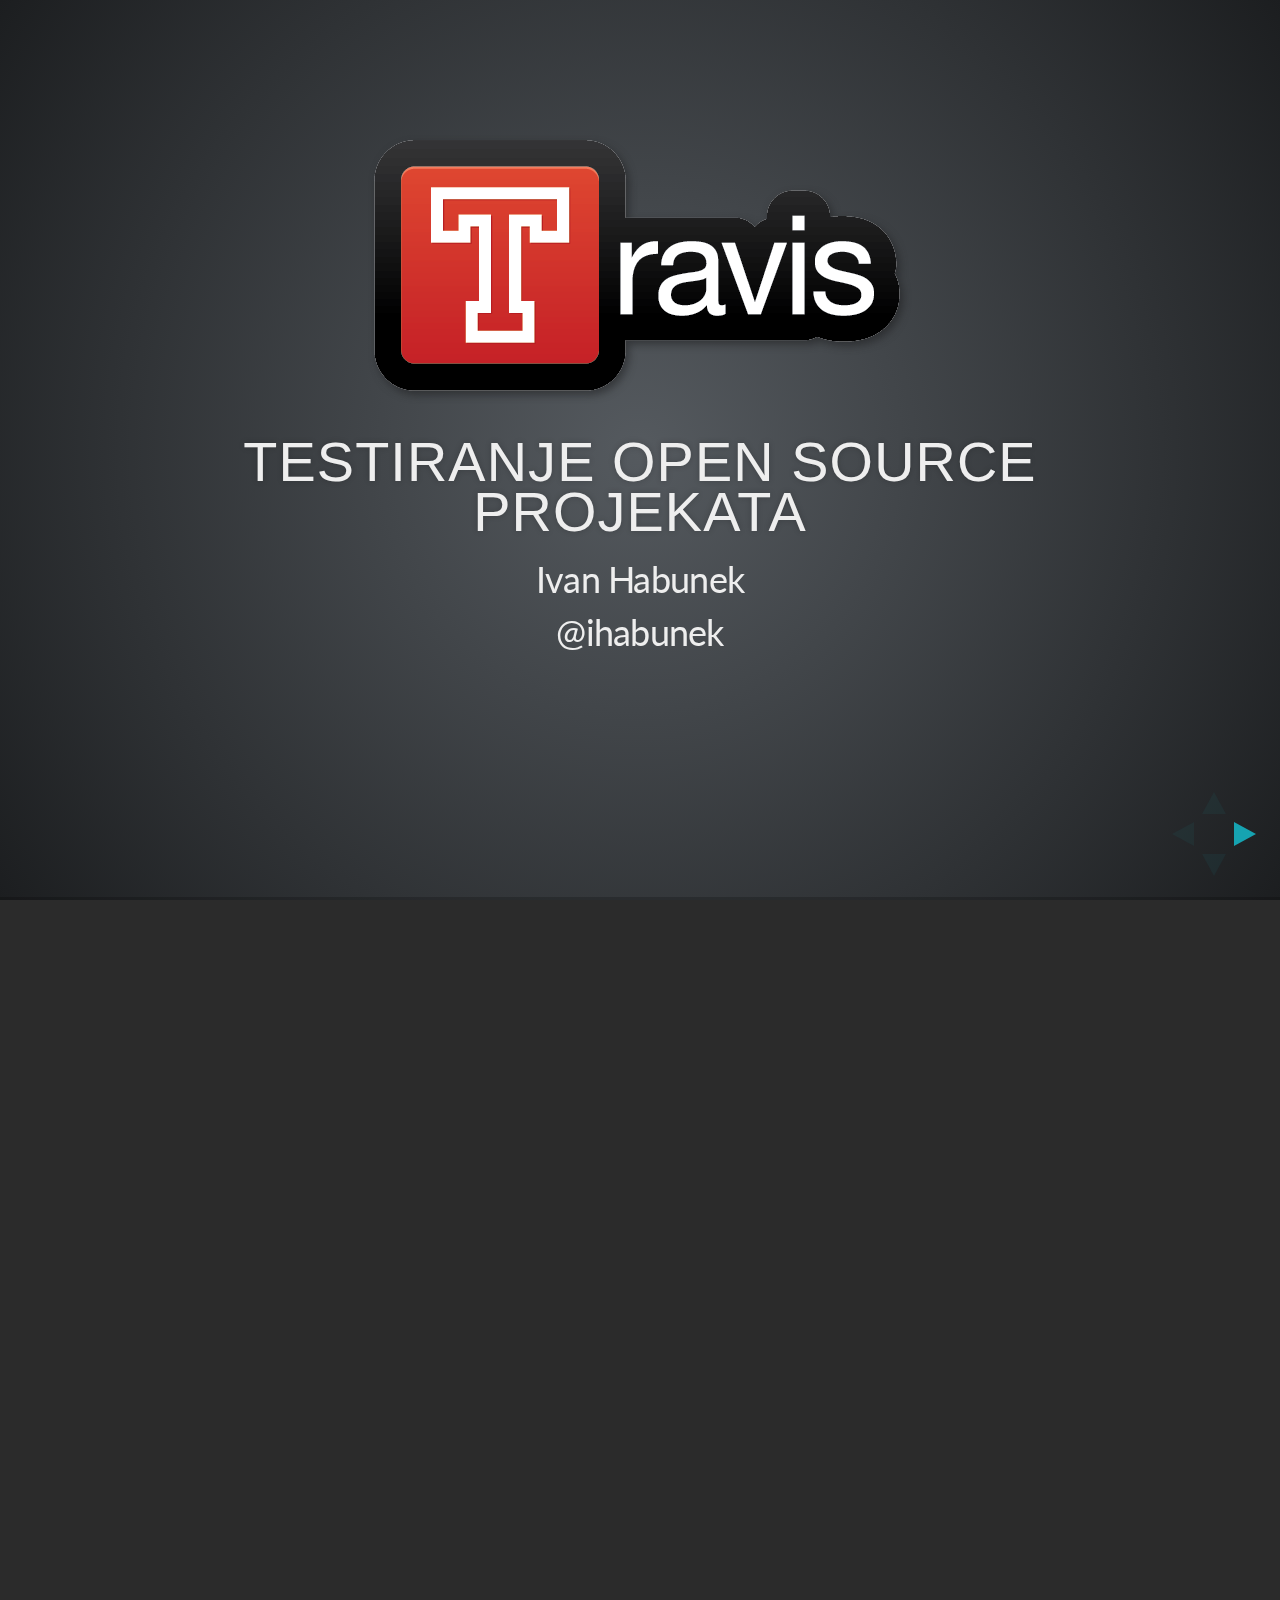
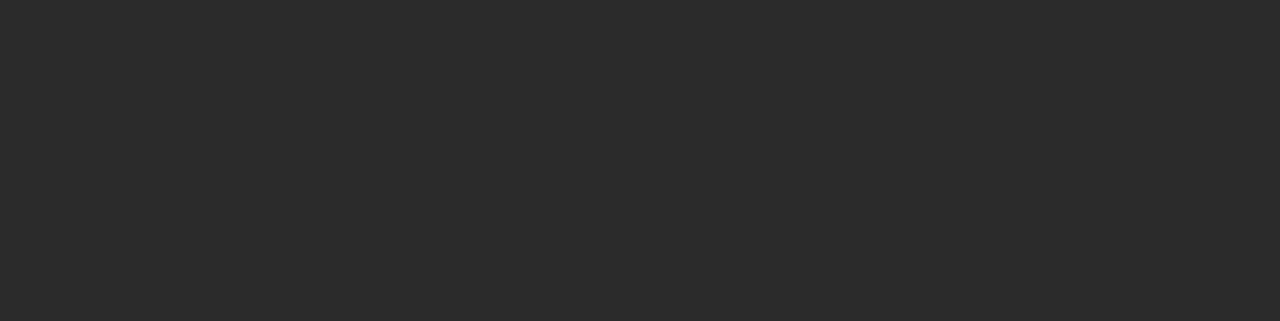
==== commit e8f2d61d: "Work on travis" ====
--- a/2013-09-14-zgphp-travis/index.html
+++ b/2013-09-14-zgphp-travis/index.html
@@ -16,16 +16,19 @@
         <div class="reveal">
 
             <div class="slides">
-<section>
-    <h2>Some Slide</h2>
+<!--
+                <section data-background="url(images/travis-profile.png)" data-background-repeat="no-repeat" data-background-size="100%">
+                    <h2>Some Slide</h2>
 
-    <aside class="notes">
-        Oh hey, these are some notes. They'll be hidden in your presentation, but you can see them if you open the speaker notes window (hit 's' on your keyboard).
-    </aside>
-</section>
-<section>
-    <img class="stretch" src="images/travis-profile.png"></video>
-</section>
+                    <aside class="notes">
+                        Oh hey, these are some notes. They'll be hidden in your presentation, but you can see them if you open the speaker notes window (hit 's' on your keyboard).
+                    </aside>
+                </section>
+
+                <section>
+                    <img class="stretch" src="images/travis-profile.png"></video>
+                </section>
+-->
                 <section data-markdown="content.md" data-separator="^\n\n\n" data-vertical="^\n\n"></section>
             </div>
         </div>
@@ -42,14 +45,28 @@
                 center: false,
                 transition: 'linear', // default/cube/page/concave/zoom/linear/fade/none
 
-                // theme: Reveal.getQueryHash().theme,
-                // transition: Reveal.getQueryHash().transition || 'default',
+                dependencies: [
+                    // Cross-browser shim that fully implements classList - https://github.com/eligrey/classList.js/
+                    { src: '../reveal.js/lib/js/classList.js', condition: function() { return !document.body.classList; } },
 
-                dependencies: [
-                    { src: '../reveal.js/lib/js/classList.js', condition: function() { return !document.body.classList; } },
+                    // Interpret Markdown in <section> elements
                     { src: '../reveal.js/plugin/markdown/marked.js', condition: function() { return !!document.querySelector( '[data-markdown]' ); } },
                     { src: '../reveal.js/plugin/markdown/markdown.js', condition: function() { return !!document.querySelector( '[data-markdown]' ); } },
-                    { src: '../reveal.js/plugin/highlight/highlight.js', async: true, callback: function() { hljs.initHighlightingOnLoad(); } }
+
+                    // Syntax highlight for <code> elements
+                    { src: '../reveal.js/plugin/highlight/highlight.js', async: true, callback: function() { hljs.initHighlightingOnLoad(); } },
+
+                    // Zoom in and out with Alt+click
+                    { src: '../reveal.js/plugin/zoom-js/zoom.js', async: true, condition: function() { return !!document.body.classList; } },
+
+                    // Speaker notes
+                    { src: '../reveal.js/plugin/notes/notes.js', async: true, condition: function() { return !!document.body.classList; } },
+
+                    // Remote control your reveal.js presentation using a touch device
+                    // { src: '../reveal.js/plugin/remotes/remotes.js', async: true, condition: function() { return !!document.body.classList; } },
+
+                    // MathJax
+                    // { src: '../reveal.js/plugin/math/math.js', async: true }
                 ]
             });
 
--- a/2013-09-14-zgphp-travis/style.css
+++ b/2013-09-14-zgphp-travis/style.css
@@ -1,3 +1,5 @@
-h4 { text-align: left; font-style: normal; text-transform: none;}
+.reveal h1, .reveal h2, .reveal h3, .reveal h4 { font-family: Calibri, Helvetica, sans-serif; }
 
 .reveal section img { background: none; border: 0; box-shadow: none }
+
+.reveal li { margin-top: 0.5em; }
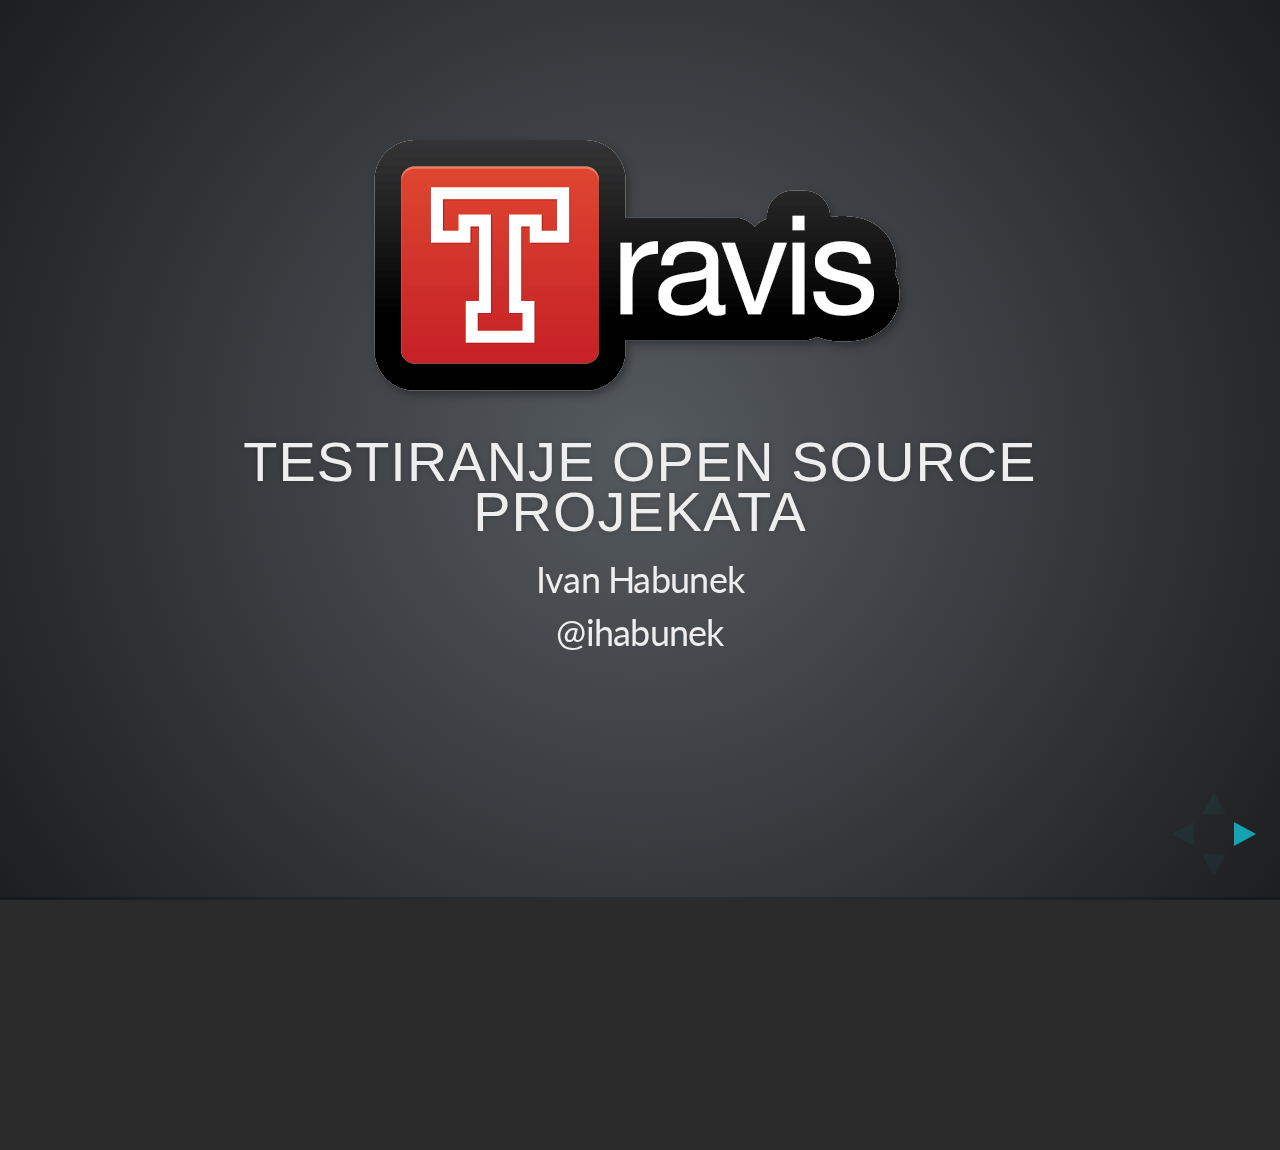
==== commit cbb7d75d: "Content" ====
--- a/2013-09-14-zgphp-travis/index.html
+++ b/2013-09-14-zgphp-travis/index.html
@@ -16,20 +16,13 @@
         <div class="reveal">
 
             <div class="slides">
-<!--
-                <section data-background="url(images/travis-profile.png)" data-background-repeat="no-repeat" data-background-size="100%">
-                    <h2>Some Slide</h2>
-
-                    <aside class="notes">
-                        Oh hey, these are some notes. They'll be hidden in your presentation, but you can see them if you open the speaker notes window (hit 's' on your keyboard).
-                    </aside>
-                </section>
-
-                <section>
-                    <img class="stretch" src="images/travis-profile.png"></video>
-                </section>
--->
-                <section data-markdown="content.md" data-separator="^\n\n\n" data-vertical="^\n\n"></section>
+                <section data-markdown="01_intro.md" data-separator="^\n\n\n" data-vertical="^\n\n"></section>
+                <section data-markdown="02_classic.md" data-separator="^\n\n\n" data-vertical="^\n\n"></section>
+                <section data-markdown="03_ci_travis.md" data-separator="^\n\n\n" data-vertical="^\n\n"></section>
+                <section data-markdown="04_setup.md" data-separator="^\n\n\n" data-vertical="^\n\n"></section>
+                <section data-markdown="05_configuration.md" data-separator="^\n\n\n" data-vertical="^\n\n"></section>
+                <section data-markdown="06_pull_requests.md" data-separator="^\n\n\n" data-vertical="^\n\n"></section>
+                <section data-markdown="07_misc.md" data-separator="^\n\n\n" data-vertical="^\n\n"></section>
             </div>
         </div>
 
--- a/2013-09-14-zgphp-travis/style.css
+++ b/2013-09-14-zgphp-travis/style.css
@@ -3,3 +3,5 @@
 .reveal section img { background: none; border: 0; box-shadow: none }
 
 .reveal li { margin-top: 0.5em; }
+
+.reveal pre code { overflow-x: hidden }
